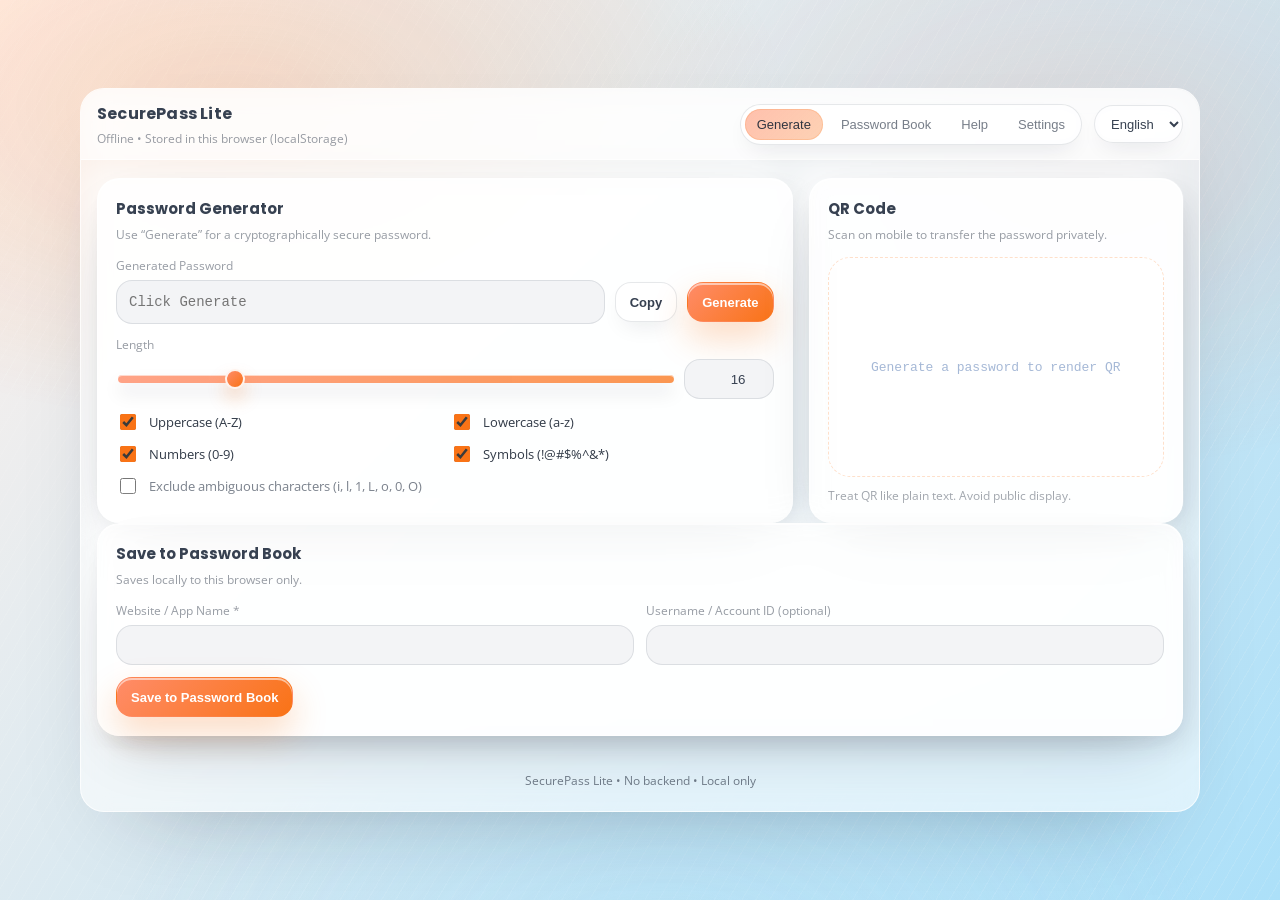
==== securepass-lite/index.html @ 14dfa434 "Restructure repo" ====
<!doctype html>
<html lang="en">
  <head>
    <meta charset="UTF-8" />
    <meta name="viewport" content="width=device-width, initial-scale=1.0" />
    <title>SecurePass Lite — Offline Password Generator</title>
    <meta
      name="description"
      content="Generate strong passwords, store locally in your browser, and share via QR code safely."
    />
    <link rel="icon" href="../favicon.svg" />
    <link rel="stylesheet" href="./styles.css" />
  </head>
  <body>
    <div class="app">
      <header class="header">
        <div class="header__inner">
          <div class="brand">
            <div class="brand__title">SecurePass Lite</div>
            <div class="brand__subtitle" data-i18n="header.subtitle">Offline • Stored in this browser (localStorage)</div>
          </div>
          <div class="header__right">
            <nav class="nav" aria-label="Primary">
              <button class="nav__tab" type="button" data-tab="generate" aria-current="page" data-i18n="nav.generate">Generate</button>
              <button class="nav__tab" type="button" data-tab="book" data-i18n="nav.book">Password Book</button>
              <button class="nav__tab" type="button" data-tab="help" data-i18n="nav.help">Help</button>
              <button class="nav__tab" type="button" data-tab="settings" data-i18n="nav.settings">Settings</button>
            </nav>
            <select id="langSelect" class="lang" aria-label="Language">
              <option value="en">English</option>
              <option value="zh">中文</option>
            </select>
          </div>
        </div>
      </header>

      <main class="main">
        <section class="panel" data-panel="generate">
          <div class="grid">
            <div class="card">
              <div class="card__header">
                <h2 class="card__title" data-i18n="generator.title">Password Generator</h2>
                <div class="card__hint" data-i18n="generator.hint">Use “Generate” for a cryptographically secure password.</div>
              </div>

              <div class="output">
                <label class="field">
                  <span class="field__label" data-i18n="generator.outputLabel">Generated Password</span>
                  <div class="output__row">
                    <input
                      id="generatedPassword"
                      class="output__input"
                      type="text"
                      inputmode="text"
                      autocomplete="off"
                      spellcheck="false"
                      readonly
                      placeholder="Click Generate"
                      data-i18n-placeholder="generator.outputPlaceholder"
                      aria-label="Generated password"
                    />
                    <button id="copyGenerated" class="btn btn--secondary" type="button" data-i18n="actions.copy">Copy</button>
                    <button id="generateBtn" class="btn btn--primary" type="button" data-i18n="actions.generate">Generate</button>
                  </div>
                </label>

                <div class="options">
                  <div class="options__row">
                    <label class="field">
                      <span class="field__label" data-i18n="generator.length">Length</span>
                      <div class="length">
                        <input id="lengthRange" type="range" min="4" max="64" value="16" />
                        <input
                          id="lengthNumber"
                          class="length__number"
                          type="number"
                          min="4"
                          max="64"
                          value="16"
                          aria-label="Password length"
                        />
                      </div>
                    </label>
                  </div>

                  <div class="options__row options__row--checks" role="group" aria-label="Character options">
                    <label class="check">
                      <input id="optUpper" type="checkbox" checked />
                      <span data-i18n="generator.optUpper">Uppercase (A-Z)</span>
                    </label>
                    <label class="check">
                      <input id="optLower" type="checkbox" checked />
                      <span data-i18n="generator.optLower">Lowercase (a-z)</span>
                    </label>
                    <label class="check">
                      <input id="optNumbers" type="checkbox" checked />
                      <span data-i18n="generator.optNumbers">Numbers (0-9)</span>
                    </label>
                    <label class="check">
                      <input id="optSymbols" type="checkbox" checked />
                      <span data-i18n="generator.optSymbols">Symbols (!@#$%^&*)</span>
                    </label>
                    <label class="check check--advanced">
                      <input id="optExcludeAmbiguous" type="checkbox" />
                      <span data-i18n="generator.optExcludeAmbiguous">Exclude ambiguous characters (i, l, 1, L, o, 0, O)</span>
                    </label>
                  </div>

                  <div id="generatorError" class="alert alert--error" role="alert" hidden></div>
                </div>
              </div>
            </div>

            <div class="card">
              <div class="card__header">
                <h2 class="card__title" data-i18n="qr.title">QR Code</h2>
                <div class="card__hint" data-i18n="qr.hint">Scan on mobile to transfer the password privately.</div>
              </div>
              <div class="qr">
                <div class="qr__box" id="qrBox" aria-label="QR code"></div>
                <div class="qr__note" data-i18n="qr.note">Treat QR like plain text. Avoid public display.</div>
              </div>
            </div>
          </div>

          <div class="card">
            <div class="card__header">
              <h2 class="card__title" data-i18n="save.title">Save to Password Book</h2>
              <div class="card__hint" data-i18n="save.hint">Saves locally to this browser only.</div>
            </div>

            <form id="saveForm" class="form">
              <div class="form__row">
                <label class="field">
                  <span class="field__label" data-i18n="save.siteLabel">Website / App Name *</span>
                  <input id="siteInput" class="input" type="text" maxlength="120" required />
                </label>
                <label class="field">
                  <span class="field__label" data-i18n="save.usernameLabel">Username / Account ID (optional)</span>
                  <input id="usernameInput" class="input" type="text" maxlength="160" />
                </label>
              </div>
              <div class="form__row form__row--actions">
                <button id="saveBtn" class="btn btn--primary" type="submit" data-i18n="save.saveBtn">Save to Password Book</button>
                <div id="saveError" class="alert alert--error" role="alert" hidden></div>
              </div>
            </form>
          </div>
        </section>

        <section class="panel" data-panel="book" hidden>
          <div class="card">
            <div class="card__header">
              <h2 class="card__title" data-i18n="book.title">Password Book</h2>
              <div class="card__hint"><span data-i18n="book.storageHintPrefix">Stored in localStorage key:</span> <span class="mono">mySecurePasswords</span></div>
            </div>

            <div class="toolbar">
              <label class="field field--inline">
                <span class="field__label" data-i18n="book.searchLabel">Search</span>
                <input id="searchInput" class="input" type="search" placeholder="Filter by site name" data-i18n-placeholder="book.searchPlaceholder" />
              </label>
              <button id="clearAllBtn" class="btn btn--danger" type="button" data-i18n="book.deleteAll">Delete All</button>
            </div>

            <div id="emptyState" class="empty" hidden>
              <div class="empty__title" data-i18n="book.emptyTitle">No saved passwords yet</div>
              <div class="empty__text" data-i18n="book.emptyText">Generate a password and save it to your Password Book.</div>
              <button class="btn btn--primary" type="button" data-switch-to="generate" data-i18n="book.goToGenerator">Go to Generator</button>
            </div>

            <div class="tableWrap" aria-label="Saved password entries">
              <table class="table">
                <thead>
                  <tr>
                    <th data-i18n="table.site">Website / App</th>
                    <th data-i18n="table.username">Username</th>
                    <th data-i18n="table.password">Password</th>
                    <th data-i18n="table.created">Created</th>
                    <th class="table__actions" data-i18n="table.actions">Actions</th>
                  </tr>
                </thead>
                <tbody id="bookTbody"></tbody>
              </table>
            </div>
          </div>
        </section>

        <section class="panel" data-panel="help" hidden>
          <div class="card">
            <div class="card__header">
              <h2 class="card__title" data-i18n="help.title">Help & Security Notes</h2>
              <div class="card__hint" data-i18n="help.hint">SecurePass Lite is offline-first. No server is used.</div>
            </div>
            <div class="help">
              <div class="help__block">
                <h3 class="help__title" data-i18n="help.storageTitle">Storage</h3>
                <p class="help__text" data-i18n="help.storageText">Your data is stored in your current browser’s localStorage. Clearing site data or using private mode may remove it.</p>
              </div>
              <div class="help__block">
                <h3 class="help__title" data-i18n="help.clipboardTitle">Clipboard</h3>
                <p class="help__text" data-i18n="help.clipboardText">Copied passwords may be readable by other apps on your device. Clear your clipboard if needed.</p>
              </div>
              <div class="help__block">
                <h3 class="help__title" data-i18n="help.qrTitle">QR Code Safety</h3>
                <p class="help__text" data-i18n="help.qrText">A QR code is equivalent to showing the password in plaintext. Only use it in private.</p>
              </div>
            </div>
          </div>
        </section>

        <section class="panel" data-panel="settings" hidden>
          <div class="card">
            <div class="card__header">
              <h2 class="card__title" data-i18n="settings.title">Settings</h2>
              <div class="card__hint" data-i18n="settings.hint">Export or import your local password book.</div>
            </div>

            <div class="backup">
              <div class="backup__row">
                <div class="backup__meta">
                  <div class="backup__title" data-i18n="settings.backupTitle">Data Backup</div>
                  <div class="backup__desc" data-i18n="settings.backupDesc">Export downloads a file. Import overwrites your current data.</div>
                </div>
                <div class="backup__actions">
                  <button id="exportBtn" class="btn btn--secondary" type="button" data-i18n="settings.export">Export</button>
                  <button id="importBtn" class="btn btn--primary" type="button" data-i18n="settings.import">Import</button>
                  <input id="importFile" type="file" accept="application/json,.json" hidden />
                </div>
              </div>
              <div id="importError" class="alert alert--error" role="alert" hidden></div>
            </div>
          </div>
        </section>
      </main>

      <footer class="footer">
        <div class="footer__inner">
          <div class="footer__text" data-i18n="footer.text">SecurePass Lite • No backend • Local only</div>
        </div>
      </footer>
    </div>

    <div id="toast" class="toast" role="status" aria-live="polite" hidden></div>

    <script src="../qrcode.min.js"></script>
    <script type="module" src="./app.js"></script>
  </body>
</html>
---- securepass-lite/styles.css ----
@import url('https://fonts.googleapis.com/css2?family=Open+Sans:wght@400;500;600;700&family=Poppins:wght@500;600;700&display=swap');

:root {
  --bg1: #fff1eb;
  --bg2: #ace0f9;
  --text: #374151;
  --muted: rgba(55, 65, 81, 0.68);
  --muted2: rgba(55, 65, 81, 0.52);
  --primary: #f97316;
  --primary2: #ff8c69;
  --danger: #ef4444;
  --surface: rgba(255, 255, 255, 0.78);
  --surface2: rgba(255, 255, 255, 0.62);
  --border: rgba(255, 255, 255, 0.6);
  --border2: rgba(55, 65, 81, 0.1);
  --shadow: 0 24px 55px -24px rgba(17, 24, 39, 0.26);
  --shadow2: 0 10px 25px -10px rgba(17, 24, 39, 0.12);
  --shadow-inset: 0 1px 0 rgba(255, 255, 255, 0.7) inset;
  --radius: 22px;
  --radius-sm: 16px;
}

* {
  box-sizing: border-box;
}

html,
body {
  height: 100%;
}

html {
  color-scheme: light;
}

body {
  margin: 0;
  font-family: 'Open Sans', ui-sans-serif, system-ui, -apple-system, Segoe UI, Roboto, Helvetica, Arial;
  color: var(--text);
  background: linear-gradient(135deg, var(--bg1), var(--bg2));
}

body::before {
  content: '';
  position: fixed;
  inset: 0;
  pointer-events: none;
  background:
    radial-gradient(900px 520px at 18% 12%, rgba(249, 115, 22, 0.22), transparent 62%),
    radial-gradient(800px 520px at 86% 18%, rgba(255, 140, 105, 0.22), transparent 60%),
    radial-gradient(900px 620px at 52% 110%, rgba(172, 224, 249, 0.55), transparent 62%),
    repeating-linear-gradient(
      120deg,
      rgba(255, 255, 255, 0.12) 0,
      rgba(255, 255, 255, 0.12) 1px,
      transparent 1px,
      transparent 12px
    );
  opacity: 0.75;
}

body.mode-web {
  min-height: 100vh;
  display: flex;
  align-items: center;
  justify-content: center;
  padding: 28px;
}

body.mode-web::before {
  opacity: 0.85;
}

body.mode-web .app {
  width: min(1120px, calc(100% - 0px));
  min-height: unset;
  border-radius: 24px;
  background: rgba(255, 255, 255, 0.55);
  border: 1px solid rgba(255, 255, 255, 0.7);
  box-shadow: 0 40px 90px -55px rgba(17, 24, 39, 0.35);
  backdrop-filter: blur(14px);
  overflow: hidden;
}

body.mode-web .header {
  position: static;
  border-bottom: 1px solid rgba(255, 255, 255, 0.65);
}

body.mode-web .main {
  margin: 18px auto 22px;
}

body.mode-extension {
  width: 360px;
  height: auto;
  max-height: 600px;
  overflow: hidden;
  background: rgba(248, 250, 252, 1);
}

body.mode-extension::before {
  content: none;
}

body.mode-extension .app {
  min-height: unset;
}

body.mode-extension .header {
  position: static;
  padding: 12px;
}

body.mode-extension .header__inner {
  width: auto;
}

body.mode-extension .main {
  width: auto;
  margin: 0;
  padding: 12px;
  overflow: auto;
}

body.mode-extension .grid {
  grid-template-columns: 1fr;
}

body.mode-extension .output__row {
  grid-template-columns: 1fr;
}

.app {
  min-height: 100%;
  display: flex;
  flex-direction: column;
}

.header {
  position: sticky;
  top: 0;
  z-index: 20;
  backdrop-filter: blur(14px);
  background: rgba(255, 255, 255, 0.54);
  border-bottom: 1px solid rgba(255, 255, 255, 0.65);
}

.header {
  display: block;
  padding: 12px 0;
}

.header__inner {
  width: min(1120px, calc(100% - 32px));
  margin: 0 auto;
  display: flex;
  align-items: center;
  justify-content: space-between;
  gap: 16px;
}

.header__right {
  display: flex;
  align-items: center;
  gap: 12px;
}

.lang {
  height: 38px;
  border-radius: 999px;
  border: 1px solid rgba(55, 65, 81, 0.12);
  background: rgba(255, 255, 255, 0.64);
  color: var(--text);
  padding: 0 12px;
  outline: none;
  font-size: 13px;
  box-shadow: var(--shadow2);
  backdrop-filter: blur(10px);
}

.lang:focus {
  border-color: rgba(249, 115, 22, 0.55);
  box-shadow: 0 0 0 4px rgba(249, 115, 22, 0.18);
}

.lang option {
  background: rgba(255, 255, 255, 1);
  color: var(--text);
}

.brand__title {
  font-family: 'Poppins', ui-sans-serif, system-ui;
  font-size: 16px;
  font-weight: 650;
  letter-spacing: 0.2px;
}

.brand__subtitle {
  font-size: 12px;
  color: var(--muted2);
  margin-top: 4px;
}

.nav {
  display: inline-flex;
  background: rgba(255, 255, 255, 0.62);
  border: 1px solid rgba(55, 65, 81, 0.12);
  border-radius: 999px;
  padding: 4px;
  gap: 6px;
  box-shadow: var(--shadow2);
  backdrop-filter: blur(10px);
}

.nav__tab {
  appearance: none;
  border: 0;
  background: transparent;
  color: var(--muted);
  padding: 9px 12px;
  border-radius: 999px;
  cursor: pointer;
  font-size: 13px;
  line-height: 1;
  transition: background 160ms ease, color 160ms ease, box-shadow 160ms ease;
}

.nav__tab[aria-current='page'] {
  background: linear-gradient(135deg, rgba(255, 140, 105, 0.55), rgba(249, 115, 22, 0.32));
  color: rgba(31, 41, 55, 0.92);
  box-shadow: 0 0 0 1px rgba(249, 115, 22, 0.18) inset;
}

.nav__tab:hover {
  background: rgba(249, 115, 22, 0.12);
  color: rgba(31, 41, 55, 0.92);
}

.main {
  flex: 1;
  width: min(1120px, calc(100% - 32px));
  margin: 20px auto 28px;
}

.grid {
  display: grid;
  gap: 16px;
  grid-template-columns: 1fr;
}

.card {
  background: rgba(255, 255, 255, 0.86);
  border: 1px solid rgba(255, 255, 255, 0.7);
  border-radius: var(--radius);
  box-shadow:
    0 28px 65px -30px rgba(17, 24, 39, 0.28),
    0 10px 26px -16px rgba(17, 24, 39, 0.16),
    14px 14px 28px rgba(17, 24, 39, 0.06),
    -14px -14px 28px rgba(255, 255, 255, 0.6),
    var(--shadow-inset);
  padding: 18px;
  backdrop-filter: blur(10px);
}

.card__header {
  display: flex;
  flex-direction: column;
  gap: 6px;
  margin-bottom: 14px;
}

.card__title {
  margin: 0;
  font-family: 'Poppins', ui-sans-serif, system-ui;
  font-size: 15px;
  font-weight: 650;
}

.card__hint {
  font-size: 12px;
  color: var(--muted2);
}

.mono {
  font-family: ui-monospace, SFMono-Regular, Menlo, Monaco, Consolas, "Liberation Mono", "Courier New";
  color: rgba(31, 41, 55, 0.92);
}

.field {
  display: block;
}

.field__label {
  display: block;
  font-size: 12px;
  color: var(--muted2);
  margin-bottom: 6px;
}

.input {
  width: 100%;
  height: 40px;
  border-radius: var(--radius-sm);
  border: 1px solid rgba(55, 65, 81, 0.12);
  background: rgba(243, 244, 246, 0.95);
  color: var(--text);
  padding: 10px 12px;
  outline: none;
}

.input:focus {
  border-color: rgba(249, 115, 22, 0.58);
  box-shadow: 0 0 0 4px rgba(249, 115, 22, 0.18);
}

.output__row {
  display: grid;
  grid-template-columns: 1fr auto auto;
  gap: 10px;
  align-items: center;
}

.output__input {
  height: 44px;
  border-radius: var(--radius-sm);
  border: 1px solid rgba(55, 65, 81, 0.12);
  background: rgba(243, 244, 246, 0.95);
  color: var(--text);
  padding: 10px 12px;
  outline: none;
  font-family: ui-monospace, SFMono-Regular, Menlo, Monaco, Consolas, "Liberation Mono", "Courier New";
  font-size: 14px;
}

.btn {
  appearance: none;
  border: 1px solid transparent;
  border-radius: var(--radius-sm);
  height: 40px;
  padding: 0 14px;
  cursor: pointer;
  color: var(--text);
  font-weight: 650;
  font-size: 13px;
  line-height: 1;
  transition: transform 90ms ease, box-shadow 160ms ease, background 160ms ease, border-color 160ms ease, opacity 160ms ease;
}

.btn:active {
  transform: translateY(1px);
}

.btn:focus-visible {
  outline: none;
  box-shadow: 0 0 0 4px rgba(249, 115, 22, 0.18);
}

.btn--sm {
  height: 34px;
  padding: 0 10px;
  border-radius: 10px;
  font-size: 12px;
}

.btn--primary {
  color: #ffffff;
  background: linear-gradient(135deg, var(--primary2), var(--primary));
  box-shadow:
    0 16px 34px rgba(249, 115, 22, 0.26),
    0 2px 0 rgba(255, 255, 255, 0.55) inset;
}

.btn--primary:hover {
  box-shadow:
    0 18px 40px rgba(249, 115, 22, 0.3),
    0 2px 0 rgba(255, 255, 255, 0.55) inset;
}

.btn--secondary {
  background: rgba(255, 255, 255, 0.65);
  border-color: rgba(55, 65, 81, 0.12);
  box-shadow: var(--shadow2);
}

.btn--secondary:hover {
  background: rgba(255, 255, 255, 0.78);
}

.btn--danger {
  background: linear-gradient(135deg, rgba(239, 68, 68, 0.18), rgba(239, 68, 68, 0.12));
  border-color: rgba(239, 68, 68, 0.22);
  color: rgba(127, 29, 29, 0.92);
}

.btn--danger:hover {
  background: linear-gradient(135deg, rgba(239, 68, 68, 0.22), rgba(239, 68, 68, 0.14));
}

.options {
  margin-top: 12px;
}

.options__row {
  margin-top: 12px;
}

.options__row--checks {
  display: grid;
  grid-template-columns: 1fr;
  gap: 10px;
}

.check {
  display: inline-flex;
  align-items: center;
  gap: 10px;
  font-size: 13px;
  color: rgba(31, 41, 55, 0.92);
}

.check input {
  width: 16px;
  height: 16px;
  accent-color: var(--primary);
}

.check--advanced {
  color: var(--muted);
}

.length {
  display: grid;
  grid-template-columns: 1fr 90px;
  gap: 12px;
  align-items: center;
}

.length input[type='range'] {
  width: 100%;
  -webkit-appearance: none;
  appearance: none;
  height: 8px;
  border-radius: 999px;
  background: linear-gradient(90deg, rgba(255, 140, 105, 0.8), rgba(249, 115, 22, 0.75));
  box-shadow: 0 1px 0 rgba(255, 255, 255, 0.6) inset, 0 10px 18px rgba(17, 24, 39, 0.1);
}

.length input[type='range']::-webkit-slider-thumb {
  -webkit-appearance: none;
  appearance: none;
  width: 20px;
  height: 20px;
  border-radius: 999px;
  background: linear-gradient(135deg, var(--primary2), var(--primary));
  border: 2px solid rgba(255, 255, 255, 0.9);
  box-shadow: 0 10px 18px rgba(249, 115, 22, 0.25);
}

.length input[type='range']::-moz-range-track {
  height: 8px;
  border-radius: 999px;
  background: linear-gradient(90deg, rgba(255, 140, 105, 0.8), rgba(249, 115, 22, 0.75));
}

.length input[type='range']::-moz-range-thumb {
  width: 20px;
  height: 20px;
  border-radius: 999px;
  background: linear-gradient(135deg, var(--primary2), var(--primary));
  border: 2px solid rgba(255, 255, 255, 0.9);
  box-shadow: 0 10px 18px rgba(249, 115, 22, 0.25);
}

.length__number {
  width: 100%;
  height: 40px;
  border-radius: var(--radius-sm);
  border: 1px solid rgba(55, 65, 81, 0.12);
  background: rgba(243, 244, 246, 0.95);
  color: var(--text);
  padding: 10px 12px;
  outline: none;
  text-align: right;
}

.length__number:focus {
  border-color: rgba(249, 115, 22, 0.58);
  box-shadow: 0 0 0 4px rgba(249, 115, 22, 0.18);
}

.alert {
  margin-top: 10px;
  padding: 10px 12px;
  border-radius: var(--radius-sm);
  font-size: 13px;
  border: 1px solid transparent;
}

.alert--error {
  background: rgba(239, 68, 68, 0.12);
  border-color: rgba(239, 68, 68, 0.22);
  color: rgba(127, 29, 29, 0.92);
}

.form {
  display: flex;
  flex-direction: column;
  gap: 12px;
}

.form__row {
  display: grid;
  grid-template-columns: 1fr;
  gap: 12px;
}

.form__row--actions {
  display: flex;
  align-items: center;
  gap: 12px;
}

.qr {
  display: grid;
  grid-template-columns: 1fr;
  gap: 10px;
}

.qr__box {
  width: 100%;
  min-height: 220px;
  border-radius: var(--radius);
  border: 1px dashed rgba(249, 115, 22, 0.22);
  display: grid;
  place-items: center;
  background: rgba(255, 255, 255, 0.65);
  overflow: hidden;
}

.qr__box > img,
.qr__box > canvas {
  max-width: 220px;
  max-height: 220px;
}

.qr__note {
  font-size: 12px;
  color: var(--muted2);
}

.toolbar {
  display: flex;
  flex-direction: column;
  gap: 12px;
  margin-bottom: 14px;
}

.field--inline {
  display: grid;
  gap: 6px;
}

.tableWrap {
  width: 100%;
  overflow: auto;
  border-radius: var(--radius-sm);
  border: 1px solid rgba(255, 255, 255, 0.75);
  background: rgba(255, 255, 255, 0.58);
  box-shadow: var(--shadow2);
  backdrop-filter: blur(10px);
}

.table {
  width: 100%;
  border-collapse: collapse;
  min-width: 860px;
  background: transparent;
}

.table th,
.table td {
  padding: 12px 12px;
  border-bottom: 1px solid var(--border2);
  text-align: left;
  vertical-align: middle;
  font-size: 13px;
}

.table th {
  font-size: 12px;
  color: var(--muted);
  background: rgba(255, 255, 255, 0.78);
  position: sticky;
  top: 0;
}

.table tbody tr:hover {
  background: rgba(249, 115, 22, 0.06);
}

.table__actions {
  width: 220px;
}

.rowActions {
  display: inline-flex;
  gap: 8px;
  flex-wrap: wrap;
}

.pill {
  display: inline-flex;
  align-items: center;
  gap: 8px;
}

.pill__value {
  font-family: ui-monospace, SFMono-Regular, Menlo, Monaco, Consolas, "Liberation Mono", "Courier New";
  padding: 8px 10px;
  border-radius: var(--radius-sm);
  border: 1px solid rgba(55, 65, 81, 0.12);
  background: rgba(243, 244, 246, 0.95);
  max-width: 260px;
  overflow: hidden;
  text-overflow: ellipsis;
  white-space: nowrap;
}

.empty {
  padding: 18px;
  border-radius: var(--radius);
  border: 1px dashed rgba(249, 115, 22, 0.22);
  background: rgba(255, 255, 255, 0.62);
  display: grid;
  gap: 10px;
}

.empty__title {
  font-size: 14px;
  font-weight: 700;
}

.empty__text {
  font-size: 13px;
  color: var(--muted2);
}

.help {
  display: grid;
  grid-template-columns: 1fr;
  gap: 12px;
}

.help__title {
  margin: 0 0 6px;
  font-size: 13px;
}

.help__text {
  margin: 0;
  font-size: 13px;
  color: rgba(31, 41, 55, 0.86);
  line-height: 1.45;
}

.backup {
  display: grid;
  gap: 10px;
}

.backup__row {
  display: grid;
  grid-template-columns: 1fr;
  gap: 12px;
}

.backup__title {
  font-weight: 700;
  font-size: 13px;
}

.backup__desc {
  margin-top: 4px;
  font-size: 12px;
  color: var(--muted2);
  line-height: 1.4;
}

.backup__actions {
  display: flex;
  gap: 10px;
  flex-wrap: wrap;
}

.footer {
  padding: 14px 0 22px;
  color: var(--muted);
  font-size: 12px;
  text-align: center;
}

.footer__inner {
  width: min(1120px, calc(100% - 32px));
  margin: 0 auto;
}

.toast {
  position: fixed;
  left: 50%;
  bottom: 18px;
  transform: translateX(-50%);
  background: rgba(255, 255, 255, 0.82);
  border: 1px solid rgba(255, 255, 255, 0.75);
  padding: 10px 12px;
  border-radius: 999px;
  box-shadow: var(--shadow2);
  font-size: 13px;
  color: rgba(31, 41, 55, 0.92);
  min-width: 160px;
  text-align: center;
  backdrop-filter: blur(10px);
}

@media (min-width: 760px) {
  .grid {
    grid-template-columns: 1.3fr 0.7fr;
  }

  .form__row {
    grid-template-columns: 1fr 1fr;
  }

  .toolbar {
    flex-direction: row;
    align-items: end;
    justify-content: space-between;
  }
}

@media (max-width: 560px) {
  .header__inner {
    align-items: start;
  }

  .header__right {
    flex-direction: column;
    align-items: end;
    gap: 10px;
  }

  .output__row {
    grid-template-columns: 1fr;
  }
}

@media (prefers-reduced-motion: reduce) {
  * {
    transition-duration: 1ms !important;
    scroll-behavior: auto !important;
  }
}

@media (min-width: 920px) {
  .options__row--checks {
    grid-template-columns: 1fr 1fr;
  }
}
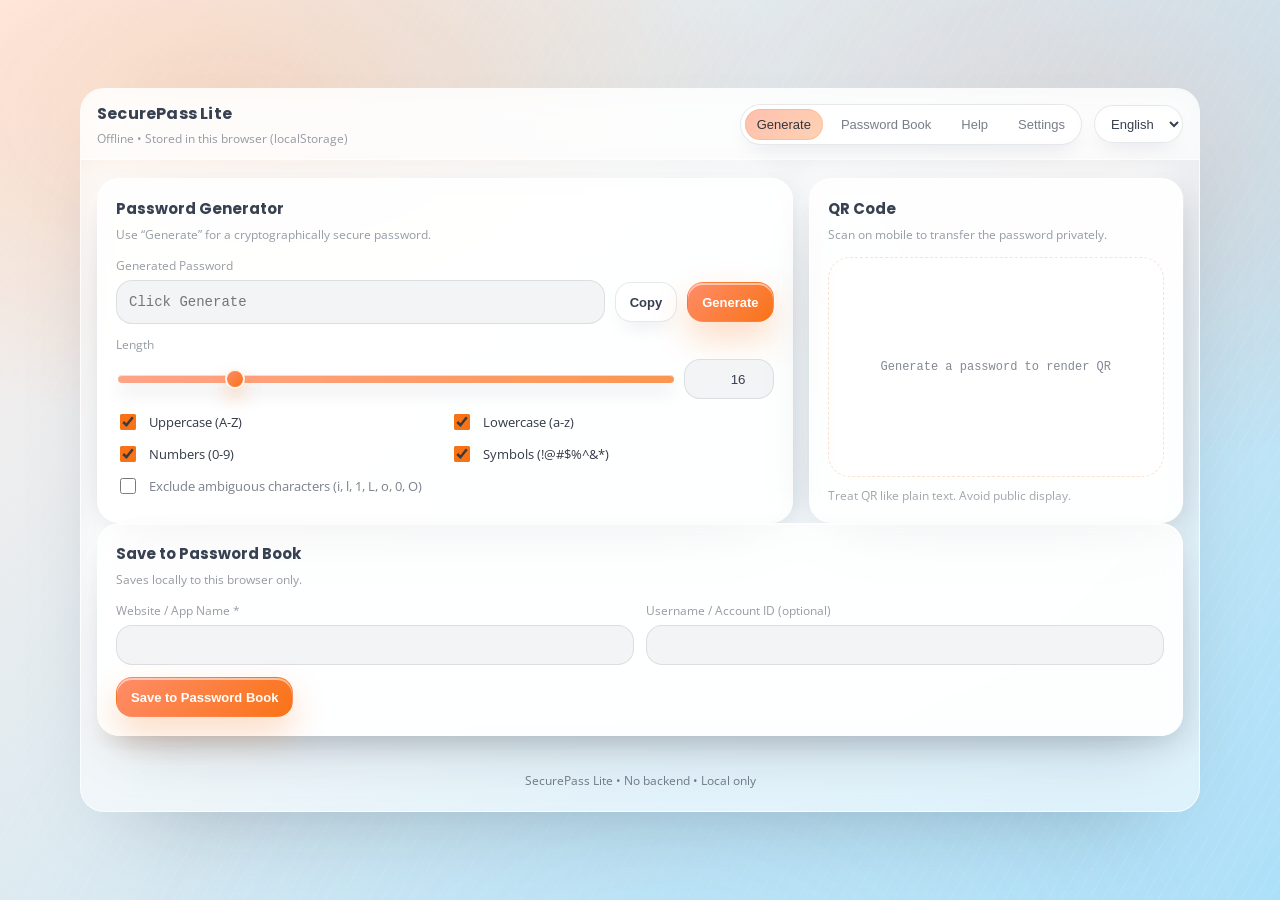
==== commit e3a28e29: "语言切换失败" ====
--- a/securepass-lite/index.html
+++ b/securepass-lite/index.html
@@ -244,6 +244,6 @@
     <div id="toast" class="toast" role="status" aria-live="polite" hidden></div>
 
     <script src="../qrcode.min.js"></script>
-    <script type="module" src="./app.js"></script>
+    <script src="../script.js"></script>
   </body>
 </html>
